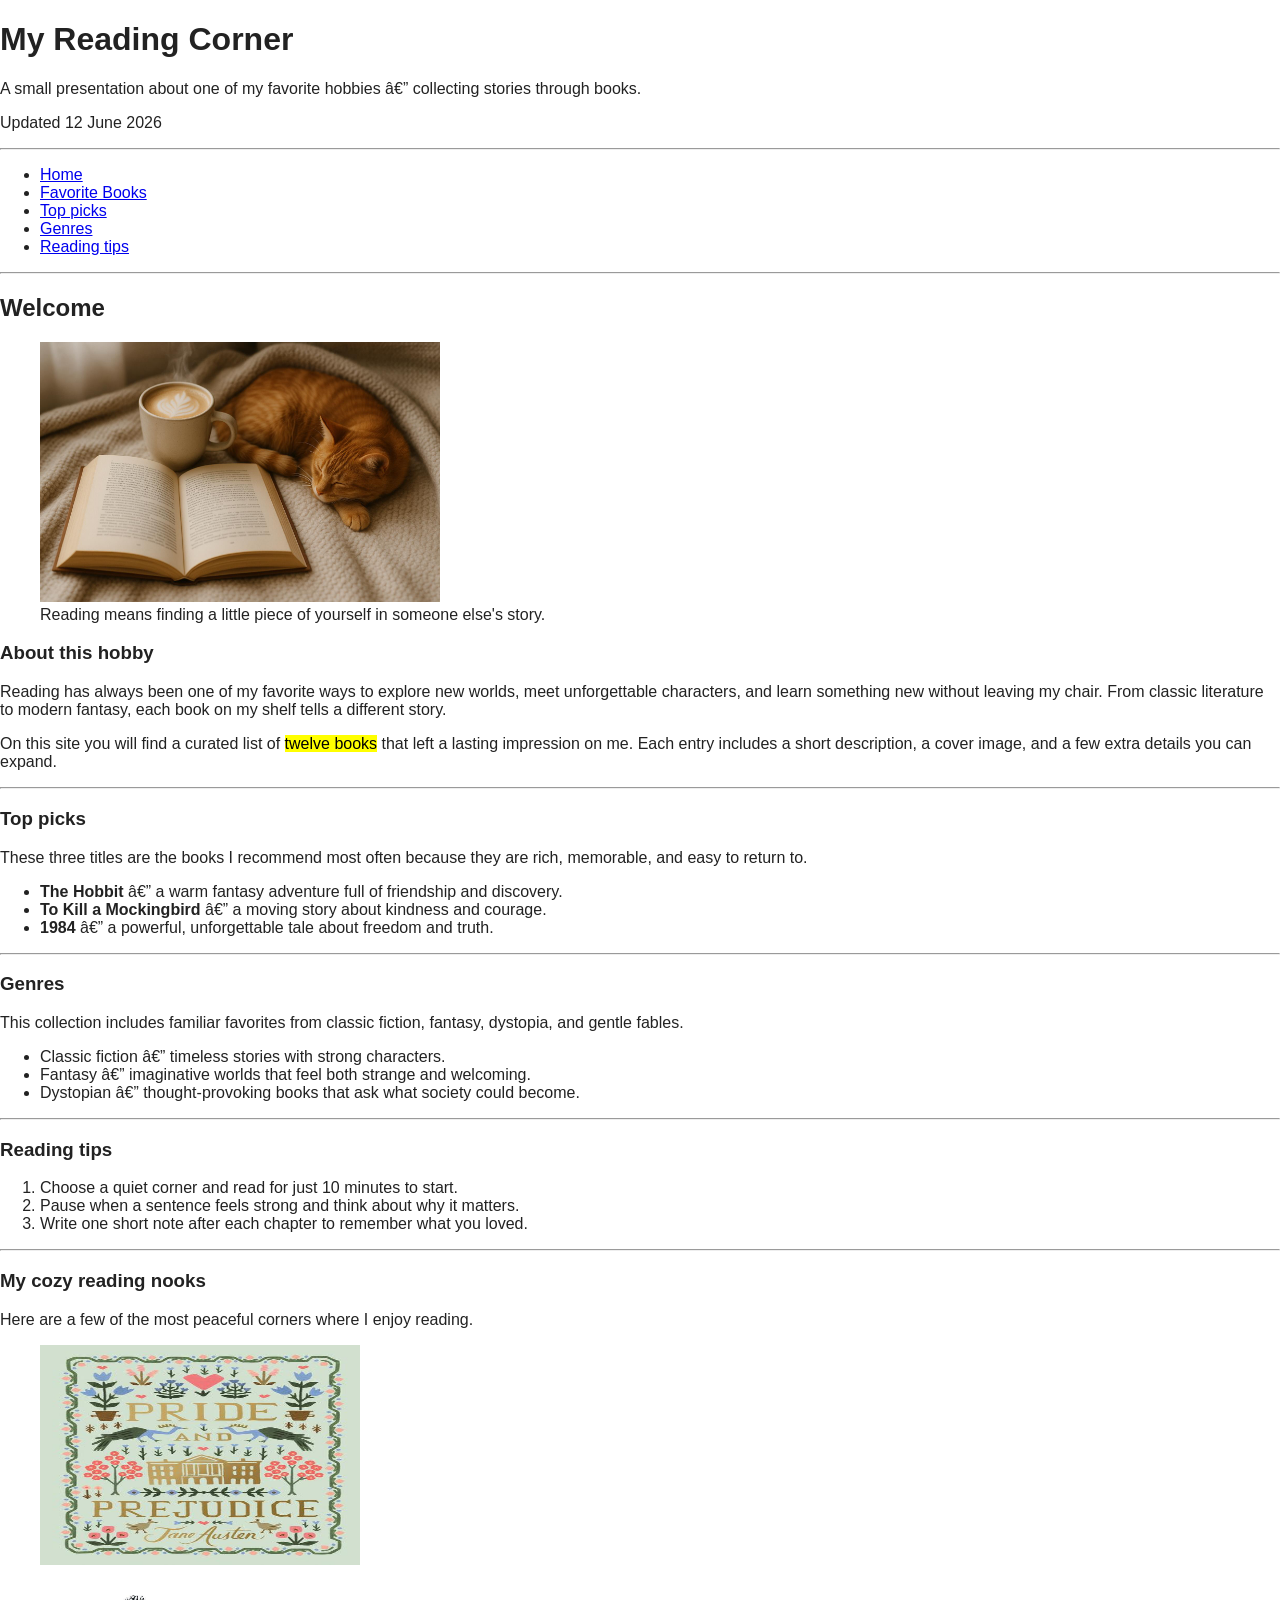
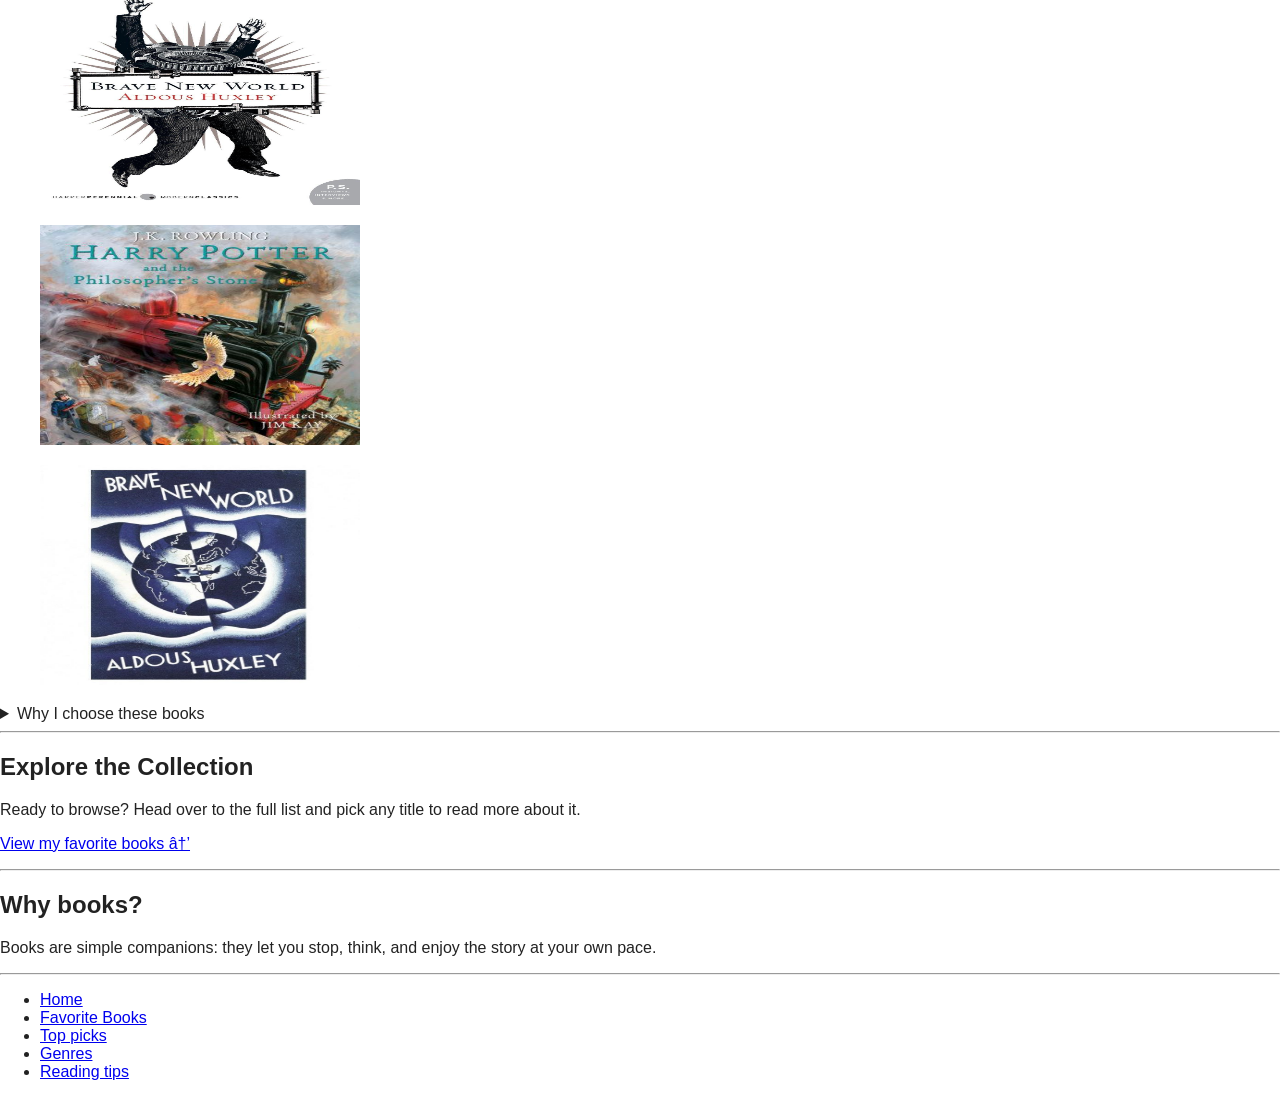
==== index.html @ e71806a3 "Initial commit" ====
﻿<!DOCTYPE html>
<html lang="en">
<head>
  <meta charset="UTF-8">
  <meta name="viewport" content="width=device-width, initial-scale=1.0">
  <meta name="description" content="A personal presentation about my favorite books and reading hobby.">
  <title>My Favorite Books â€” Home</title>

</head>
<body style="margin:0; min-height:100vh; font-family:Arial, Helvetica, sans-serif; color:#222; ">
  <header>
    <h1>My Reading Corner</h1>
    <p>A small presentation about one of my favorite hobbies â€” collecting stories through books.</p>
    <p><time datetime="2026-06-12">Updated 12 June 2026</time></p>
  </header>

  <hr>

  <nav aria-label="Main navigation">
    <ul>
      <li><a href="index.html" aria-current="page">Home</a></li>
      <li><a href="books.html">Favorite Books</a></li>
      <li><a href="#top-picks">Top picks</a></li>
      <li><a href="#genres">Genres</a></li>
      <li><a href="#reading-tips">Reading tips</a></li>
    </ul>
  </nav>

  <hr>

  <main>
    <article aria-labelledby="welcome-heading">
      <header>
        <h2 id="welcome-heading">Welcome</h2>
      </header>

      <figure>
        <img
          src="./images/background1.jfif"
          alt="A cozy reading corner with stacked books, a warm lamp, and an empty chair"
          width="400"
          height="260"
        >
        <figcaption>Reading means finding a little piece of yourself in someone else's story.</figcaption>
      </figure>

      <section aria-labelledby="intro-heading">
        <h3 id="intro-heading">About this hobby</h3>
        <p>
          Reading has always been one of my favorite ways to explore new worlds, meet unforgettable
          characters, and learn something new without leaving my chair. From classic literature to
          modern fantasy, each book on my shelf tells a different story.
        </p>
        <p>
          On this site you will find a curated list of <mark>twelve books</mark> that left a lasting
          impression on me. Each entry includes a short description, a cover image, and a few extra
          details you can expand.
        </p>
      </section>

      <hr>

      <section id="top-picks" aria-labelledby="top-picks-heading">
        <h3 id="top-picks-heading">Top picks</h3>
        <p>These three titles are the books I recommend most often because they are rich, memorable, and easy to return to.</p>
        <ul>
          <li><strong>The Hobbit</strong> â€” a warm fantasy adventure full of friendship and discovery.</li>
          <li><strong>To Kill a Mockingbird</strong> â€” a moving story about kindness and courage.</li>
          <li><strong>1984</strong> â€” a powerful, unforgettable tale about freedom and truth.</li>
        </ul>
      </section>

      <hr>

      <section id="genres" aria-labelledby="genres-heading">
        <h3 id="genres-heading">Genres</h3>
        <p>This collection includes familiar favorites from classic fiction, fantasy, dystopia, and gentle fables.</p>
        <ul>
          <li>Classic fiction â€” timeless stories with strong characters.</li>
          <li>Fantasy â€” imaginative worlds that feel both strange and welcoming.</li>
          <li>Dystopian â€” thought-provoking books that ask what society could become.</li>
        </ul>
      </section>

      <hr>

      <section id="reading-tips" aria-labelledby="reading-tips-heading">
        <h3 id="reading-tips-heading">Reading tips</h3>
        <ol>
          <li>Choose a quiet corner and read for just 10 minutes to start.</li>
          <li>Pause when a sentence feels strong and think about why it matters.</li>
          <li>Write one short note after each chapter to remember what you loved.</li>
        </ol>
      </section>

      <hr>

      <section aria-labelledby="nooks-gallery-heading">
        <h3 id="nooks-gallery-heading">My cozy reading nooks</h3>
        <p>Here are a few of the most peaceful corners where I enjoy reading.</p>
        <div class="gallery">
          <figure>
            <img src="./images/img4.jfif" alt="Cozy reading nook photo 1" width="320" height="220">
          </figure>
          <figure>
            <img src="./images/img9.jfif" alt="Cozy reading nook photo 3" width="320" height="220">
          </figure>
          <figure>
            <img src="./images/img5.jfif" alt="Cozy reading nook photo 5" width="320" height="220">
          </figure>
          <figure>
            <img src="./images/img8.jfif" alt="Cozy reading nook photo 7" width="320" height="220">
          </figure>
        </div>
      </section>

      <details>
        <summary>Why I choose these books</summary>
        <p>
          I choose books that feel rich, memorable, and worth returning to. Great stories are what
          make reading feel simple and meaningful.
              I choose books that feel rich, memorable, and worth returning to. Great stories are what
          make reading feel simple and meaningful.
              I choose books that feel rich, memorable, and worth returning to. Great stories are what
          make reading feel simple and meaningful.
              I choose books that feel rich, memorable, and worth returning to. Great stories are what
          make reading feel simple and meaningful.
              I choose books that feel rich, memorable, and worth returning to. Great stories are what
          make reading feel simple and meaningful.
              I choose books that feel rich, memorable, and worth returning to. Great stories are what
          make reading feel simple and meaningful.    I choose books that feel rich, memorable, and worth returning to. Great stories are what
          make reading feel simple and meaningful.
        </p>
      </details>
    </article>

    <hr>

    <section aria-labelledby="explore-heading">
      <h2 id="explore-heading">Explore the Collection</h2>
      <p>
        Ready to browse? Head over to the full list and pick any title to read more about it.
      </p>
      <nav aria-label="Collection link">
        <p><a href="books.html">View my favorite books â†’</a></p>
      </nav>
    </section>

    <hr>

    <aside aria-labelledby="aside-heading">
      <h2 id="aside-heading">Why books?</h2>
      <p>
        Books are simple companions: they let you stop, think, and enjoy the story at your own pace.
      </p>
    </aside>
  </main>

  <hr>

  <footer>
    <nav aria-label="Footer navigation">
      <ul>
        <li><a href="index.html">Home</a></li>
        <li><a href="books.html">Favorite Books</a></li>
        <li><a href="#top-picks">Top picks</a></li>
        <li><a href="#genres">Genres</a></li>
        <li><a href="#reading-tips">Reading tips</a></li>
      </ul>
    </nav>
  </footer>
</body>
</html>
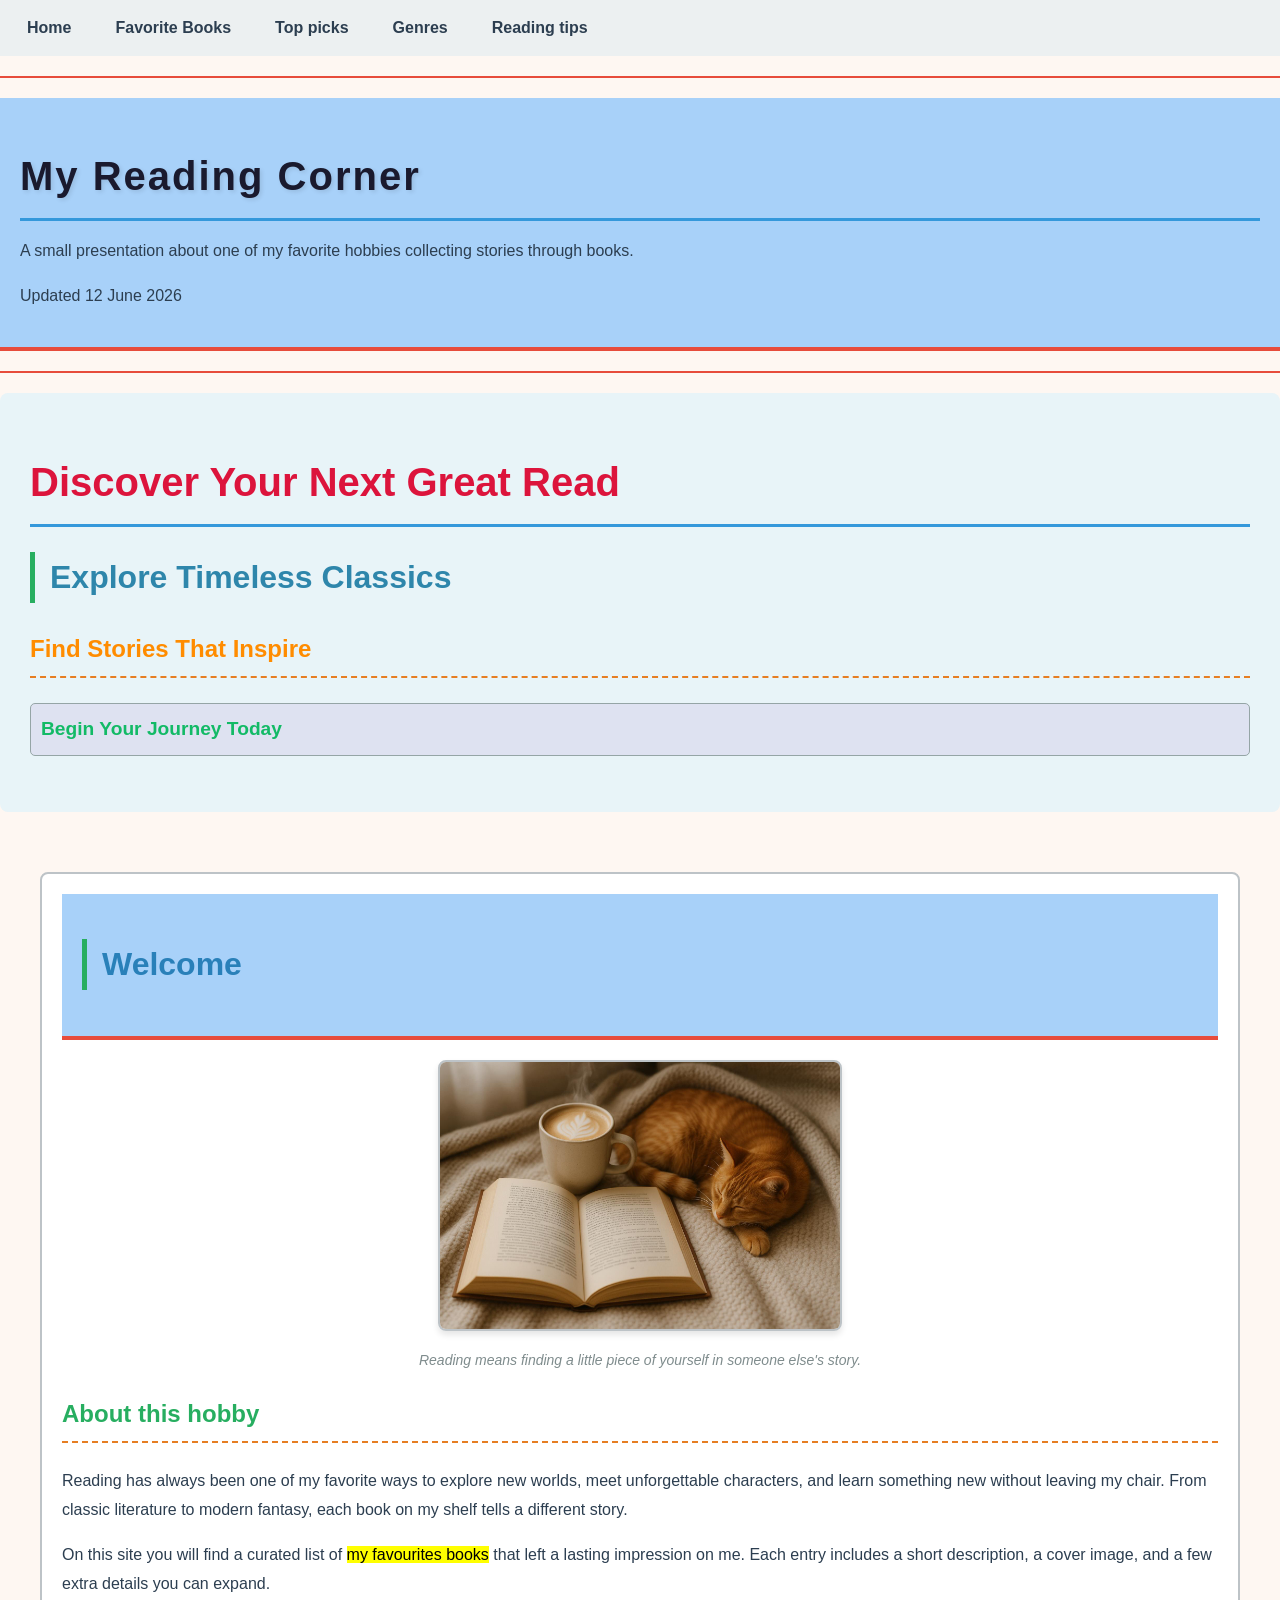
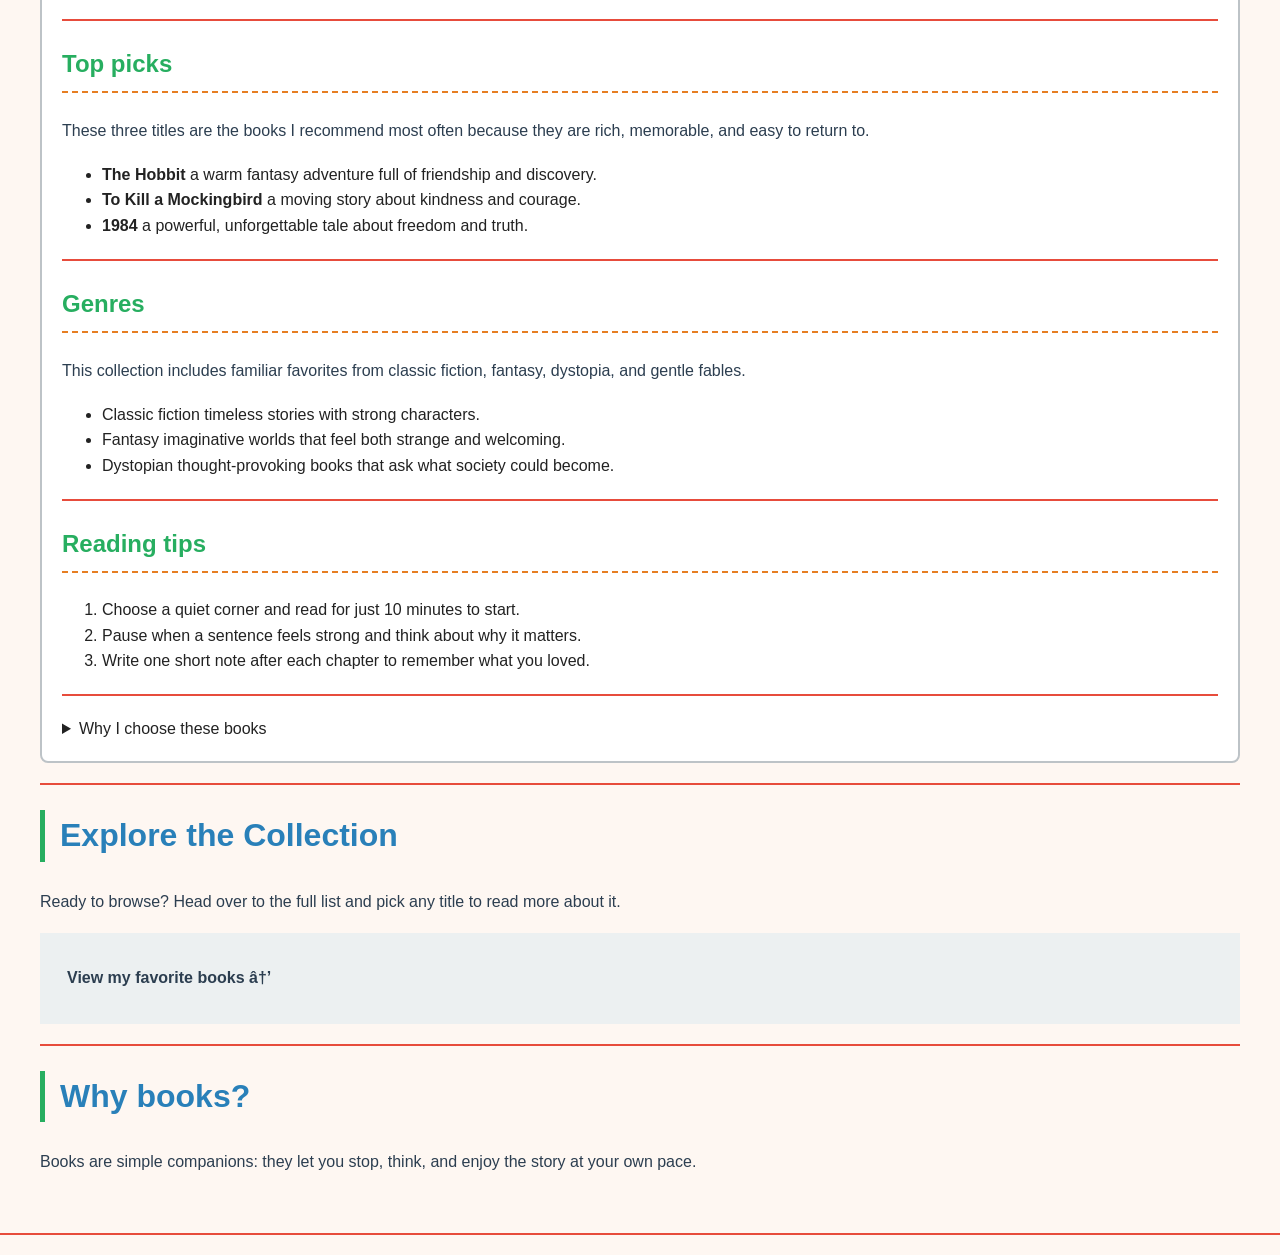
==== commit 213c3f90: "commit commit" ====
--- a/index.html
+++ b/index.html
@@ -4,18 +4,11 @@
   <meta charset="UTF-8">
   <meta name="viewport" content="width=device-width, initial-scale=1.0">
   <meta name="description" content="A personal presentation about my favorite books and reading hobby.">
-  <title>My Favorite Books â€” Home</title>
-
+  <title>My Favorite Books  Home</title>
+  <link rel="stylesheet" href="css/style.css">
 </head>
 <body style="margin:0; min-height:100vh; font-family:Arial, Helvetica, sans-serif; color:#222; ">
-  <header>
-    <h1>My Reading Corner</h1>
-    <p>A small presentation about one of my favorite hobbies â€” collecting stories through books.</p>
-    <p><time datetime="2026-06-12">Updated 12 June 2026</time></p>
-  </header>
-
-  <hr>
-
+  <a id="top"></a>
   <nav aria-label="Main navigation">
     <ul>
       <li><a href="index.html" aria-current="page">Home</a></li>
@@ -27,6 +20,21 @@
   </nav>
 
   <hr>
+
+  <header>
+    <h1 style="font-size: 2.5em; color: #1a1a2e; text-shadow: 2px 2px 4px rgba(0,0,0,0.1); letter-spacing: 2px; margin-bottom: 10px;">My Reading Corner</h1>
+    <p>A small presentation about one of my favorite hobbies  collecting stories through books.</p>
+    <p><time datetime="2026-06-12">Updated 12 June 2026</time></p>
+  </header>
+
+  <hr>
+
+  <div style="background-color: #E8F4F8; padding: 30px; margin: 20px 0; border-radius: 8px;">
+    <h1 style="color: crimson;">Discover Your Next Great Read</h1>
+    <h2 style="color: #2E86AB;">Explore Timeless Classics</h2>
+    <h3 style="color: rgb(255, 140, 0);">Find Stories That Inspire</h3>
+    <h4 style="color: hsl(150, 82%, 40%);">Begin Your Journey Today</h4>
+  </div>
 
   <main>
     <article aria-labelledby="welcome-heading">
@@ -52,7 +60,7 @@
           modern fantasy, each book on my shelf tells a different story.
         </p>
         <p>
-          On this site you will find a curated list of <mark>twelve books</mark> that left a lasting
+          On this site you will find a curated list of <mark>my favourites books</mark> that left a lasting
           impression on me. Each entry includes a short description, a cover image, and a few extra
           details you can expand.
         </p>
@@ -64,9 +72,9 @@
         <h3 id="top-picks-heading">Top picks</h3>
         <p>These three titles are the books I recommend most often because they are rich, memorable, and easy to return to.</p>
         <ul>
-          <li><strong>The Hobbit</strong> â€” a warm fantasy adventure full of friendship and discovery.</li>
-          <li><strong>To Kill a Mockingbird</strong> â€” a moving story about kindness and courage.</li>
-          <li><strong>1984</strong> â€” a powerful, unforgettable tale about freedom and truth.</li>
+          <li><strong>The Hobbit</strong>  a warm fantasy adventure full of friendship and discovery.</li>
+          <li><strong>To Kill a Mockingbird</strong>  a moving story about kindness and courage.</li>
+          <li><strong>1984</strong>  a powerful, unforgettable tale about freedom and truth.</li>
         </ul>
       </section>
 
@@ -76,9 +84,9 @@
         <h3 id="genres-heading">Genres</h3>
         <p>This collection includes familiar favorites from classic fiction, fantasy, dystopia, and gentle fables.</p>
         <ul>
-          <li>Classic fiction â€” timeless stories with strong characters.</li>
-          <li>Fantasy â€” imaginative worlds that feel both strange and welcoming.</li>
-          <li>Dystopian â€” thought-provoking books that ask what society could become.</li>
+          <li>Classic fiction  timeless stories with strong characters.</li>
+          <li>Fantasy  imaginative worlds that feel both strange and welcoming.</li>
+          <li>Dystopian  thought-provoking books that ask what society could become.</li>
         </ul>
       </section>
 
@@ -94,25 +102,6 @@
       </section>
 
       <hr>
-
-      <section aria-labelledby="nooks-gallery-heading">
-        <h3 id="nooks-gallery-heading">My cozy reading nooks</h3>
-        <p>Here are a few of the most peaceful corners where I enjoy reading.</p>
-        <div class="gallery">
-          <figure>
-            <img src="./images/img4.jfif" alt="Cozy reading nook photo 1" width="320" height="220">
-          </figure>
-          <figure>
-            <img src="./images/img9.jfif" alt="Cozy reading nook photo 3" width="320" height="220">
-          </figure>
-          <figure>
-            <img src="./images/img5.jfif" alt="Cozy reading nook photo 5" width="320" height="220">
-          </figure>
-          <figure>
-            <img src="./images/img8.jfif" alt="Cozy reading nook photo 7" width="320" height="220">
-          </figure>
-        </div>
-      </section>
 
       <details>
         <summary>Why I choose these books</summary>
@@ -158,16 +147,22 @@
 
   <hr>
 
-  <footer>
-    <nav aria-label="Footer navigation">
-      <ul>
-        <li><a href="index.html">Home</a></li>
-        <li><a href="books.html">Favorite Books</a></li>
-        <li><a href="#top-picks">Top picks</a></li>
-        <li><a href="#genres">Genres</a></li>
-        <li><a href="#reading-tips">Reading tips</a></li>
-      </ul>
-    </nav>
-  </footer>
+  <a class="back-to-top" href="#top">Go back to top</a>
+  <script>
+    document.addEventListener('DOMContentLoaded', function() {
+      const btn = document.querySelector('.back-to-top');
+      if (!btn) return;
+      const showThreshold = window.innerHeight * 0.6;
+      function updateButton() {
+        if (window.scrollY > showThreshold) {
+          btn.classList.add('visible');
+        } else {
+          btn.classList.remove('visible');
+        }
+      }
+      window.addEventListener('scroll', updateButton);
+      updateButton();
+    });
+  </script>
 </body>
 </html>
--- a/css/style.css
+++ b/css/style.css
@@ -0,0 +1,228 @@
+/* General Page Styles */
+body {
+  background-color: #fef7f2;
+  color: #2c3e50;
+  font-family: 'Georgia', 'Times New Roman', serif;
+  font-size: 16px;
+  line-height: 1.6;
+}
+
+/* Header Styles */
+header {
+  background-color: #a8d1f9;
+  color: #ecf0f1;
+  padding: 20px;
+  border-bottom: 4px solid #e74c3c;
+}
+
+/* Heading Styles */
+h1 {
+  font-size: 2.5em;
+  color: #e74c3c;
+  border-bottom: 3px solid #3498db;
+  padding-bottom: 10px;
+  margin-bottom: 15px;
+}
+
+h2 {
+  font-size: 2em;
+  color: #2980b9;
+  border-left: 5px solid #27ae60;
+  padding-left: 15px;
+  margin-top: 25px;
+}
+
+h3 {
+  font-size: 1.5em;
+  color: #27ae60;
+  border-bottom: 2px dashed #e67e22;
+  padding-bottom: 8px;
+}
+
+h4 {
+  font-size: 1.2em;
+  color: #8e44ad;
+  border: 1px solid #95a5a6;
+  padding: 10px;
+  border-radius: 5px;
+  background-color: rgba(142, 68, 173, 0.1);
+}
+
+/* Navigation Styles */
+nav {
+  background-color: #ecf0f1;
+  padding: 15px;
+}
+
+nav ul {
+  list-style-type: none;
+  padding: 0;
+  margin: 0;
+  display: flex;
+  gap: 20px;
+  flex-wrap: wrap;
+}
+
+nav a {
+  color: #2c3e50;
+  text-decoration: none;
+  font-weight: bold;
+  padding: 8px 12px;
+  border-radius: 5px;
+  transition: background-color 0.3s;
+}
+
+nav a:hover {
+  background-color: #3498db;
+  color: white;
+}
+
+.back-to-top {
+  position: fixed;
+  right: 20px;
+  bottom: 20px;
+  background-color: #3498db;
+  color: #ffffff;
+  text-decoration: none;
+  padding: 12px 18px;
+  border-radius: 30px;
+  font-weight: 700;
+  box-shadow: 0 6px 14px rgba(0, 0, 0, 0.15);
+  transition: opacity 0.2s ease, transform 0.2s ease, background-color 0.2s ease;
+  z-index: 1000;
+  opacity: 0;
+  pointer-events: none;
+  visibility: hidden;
+  transform: translateY(10px);
+}
+
+.back-to-top.visible {
+  opacity: 1;
+  pointer-events: auto;
+  visibility: visible;
+  transform: translateY(0);
+}
+
+.back-to-top:hover {
+  background-color: #1f6fb2;
+  transform: translateY(-2px);
+}
+
+/* Image Styles */
+img {
+  border-radius: 8px;
+  border: 2px solid #bdc3c7;
+  box-shadow: 0 4px 6px rgba(0, 0, 0, 0.1);
+  max-width: 100%;
+  height: auto;
+}
+
+section[aria-labelledby="books-grid-heading"] figure {
+  margin: 0 0 15px 0;
+  overflow: hidden;
+}
+
+section[aria-labelledby="books-grid-heading"] img {
+  display: block;
+  width: 220px;
+  height: 330px;
+  object-fit: cover;
+  margin: 0 auto;
+}
+
+/* Article and Section Styles */
+article {
+  background-color: #ffffff;
+  border: 2px solid #bdc3c7;
+  border-radius: 8px;
+  padding: 20px;
+  margin: 20px 0;
+}
+
+section {
+  margin: 20px 0;
+}
+
+/* Paragraph Styles */
+p {
+  font-size: 16px;
+  color: #2c3e50;
+  line-height: 1.8;
+}
+
+/* Horizontal Rule Styles */
+hr {
+  border: none;
+  border-top: 2px solid #e74c3c;
+  margin: 20px 0;
+}
+
+/* Link Styles */
+a {
+  color: #3498db;
+  text-decoration: none;
+  transition: color 0.3s;
+}
+
+a:hover {
+  color: #e74c3c;
+  text-decoration: underline;
+}
+
+/* Div Container Styles */
+div {
+  border-radius: 8px;
+}
+
+/* Figure and Figcaption Styles */
+figure {
+  margin: 20px 0;
+  text-align: center;
+}
+
+figcaption {
+  font-size: 14px;
+  color: #7f8c8d;
+  font-style: italic;
+  margin-top: 10px;
+}
+
+/* Table Styles */
+table {
+  border-collapse: collapse;
+  width: 100%;
+  margin: 20px 0;
+}
+
+table th {
+  background-color: #34495e;
+  color: #ecf0f1;
+  padding: 12px;
+  text-align: left;
+  border: 1px solid #2c3e50;
+}
+
+table td {
+  padding: 12px;
+  border: 1px solid #bdc3c7;
+}
+
+table tr:nth-child(even) {
+  background-color: #ecf0f1;
+}
+
+/* Main and Footer Styles */
+main {
+  padding: 20px;
+  max-width: 1200px;
+  margin: 0 auto;
+}
+
+footer {
+  background-color: #34495e;
+  color: #ecf0f1;
+  text-align: center;
+  padding: 20px;
+  border-top: 4px solid #e74c3c;
+  margin-top: 40px;
+}
